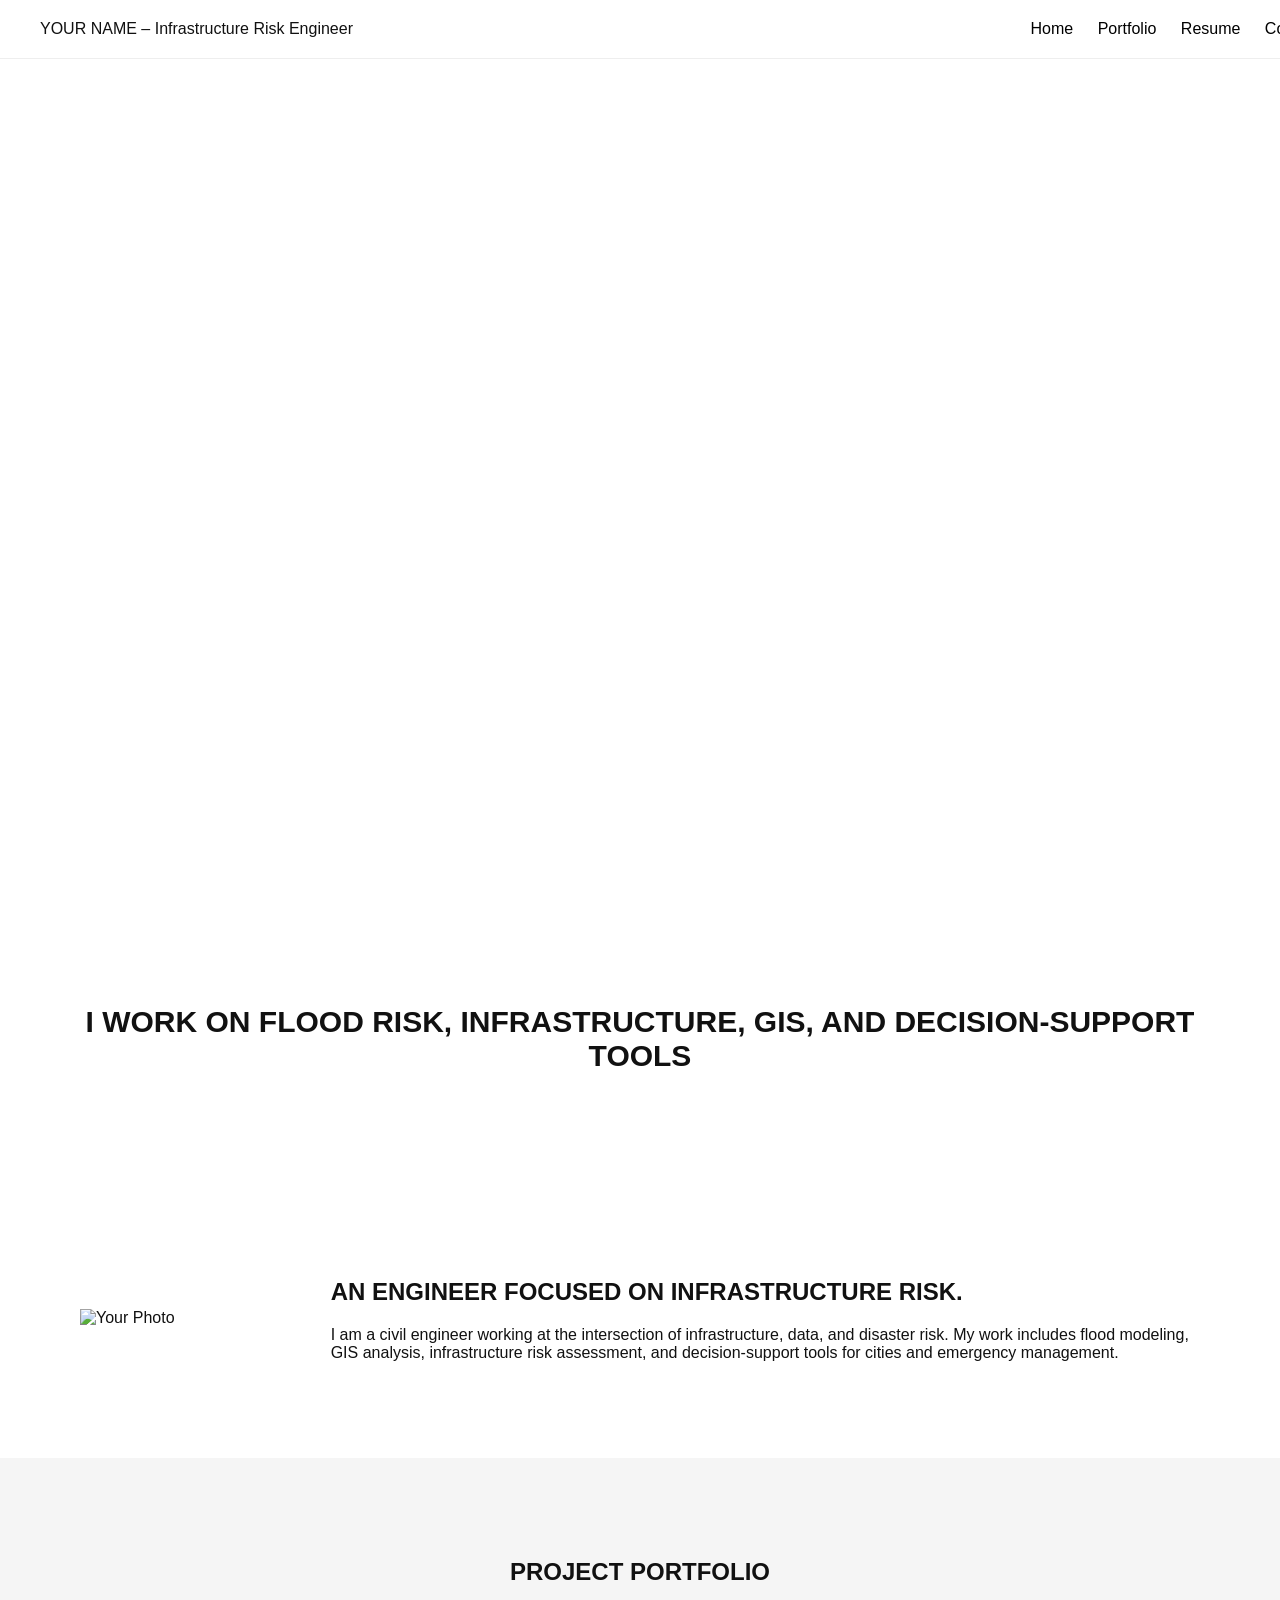
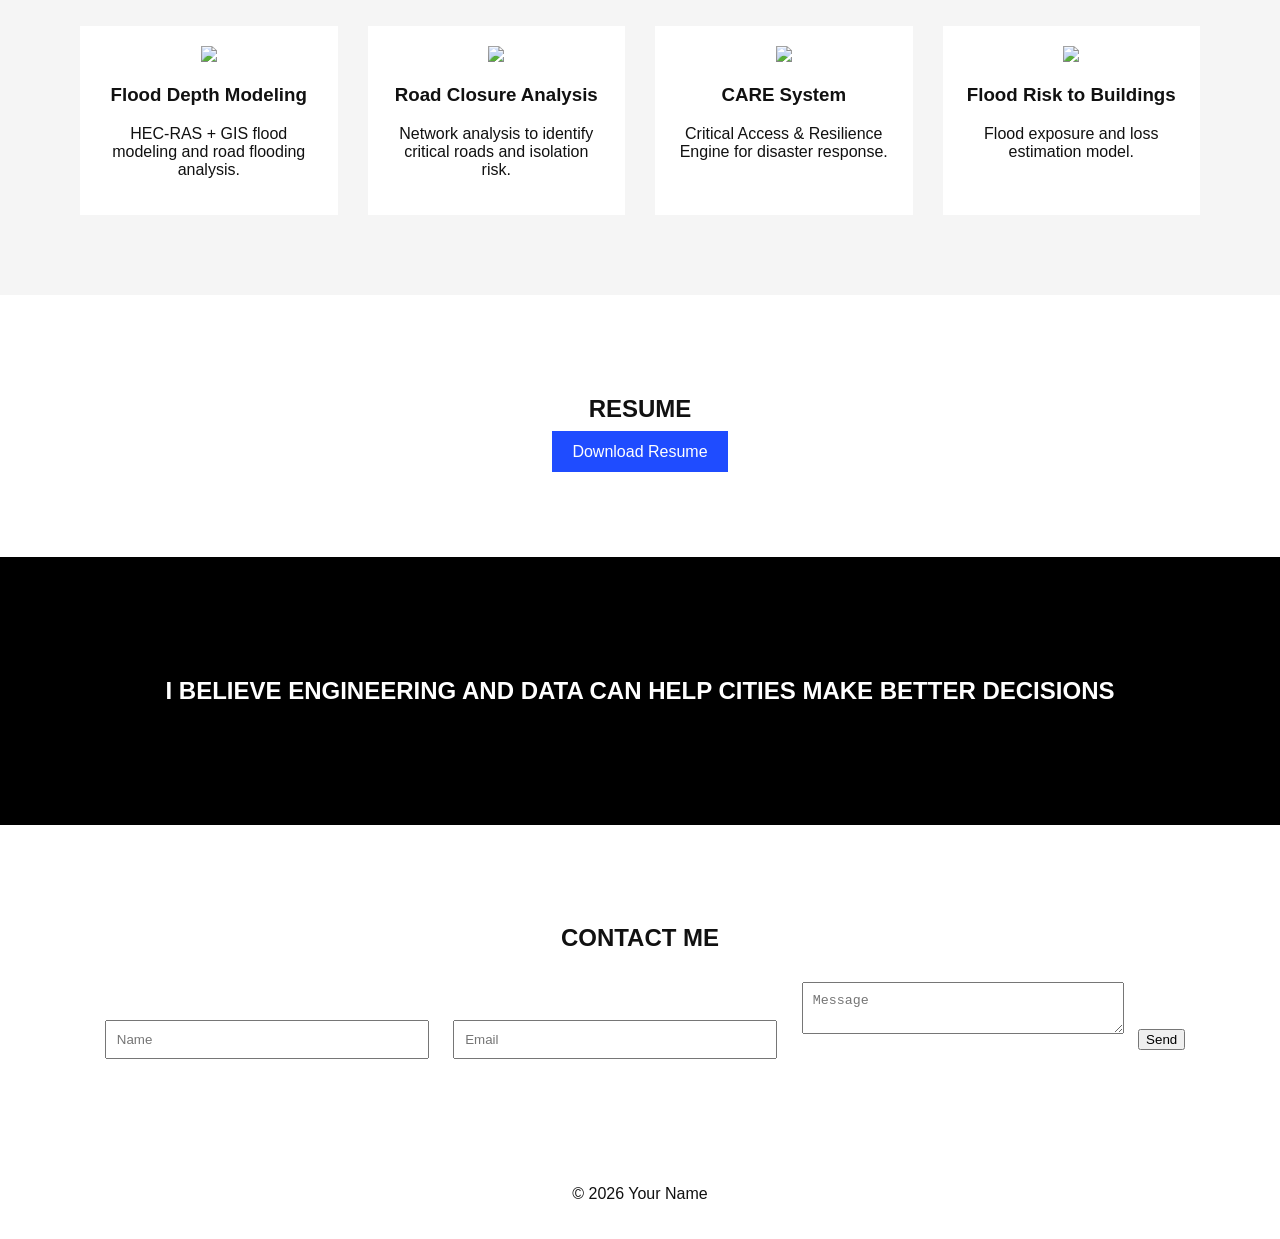
==== index.html @ f0c03325 "Add files via upload" ====
<!DOCTYPE html>
<html lang="en">
<head>
    <meta charset="UTF-8">
    <title>Your Name | Portfolio</title>
    <link rel="stylesheet" href="style.css">
</head>
<body>

<!-- NAVBAR -->
<header>
    <div class="logo">YOUR NAME – Infrastructure Risk Engineer</div>
    <nav>
        <a href="#home">Home</a>
        <a href="#portfolio">Portfolio</a>
        <a href="#resume">Resume</a>
        <a href="#contact">Contact</a>
    </nav>
</header>

<!-- HERO SECTION -->
<section id="home" class="hero">
    <div class="hero-text">
        <h1>HI, I'M YOUR NAME</h1>
        <p>
            I build models, maps, and decision tools that help cities and infrastructure
            systems understand flood risk, disaster impacts, and infrastructure vulnerability.
        </p>
    </div>
</section>

<!-- INTRO SECTION -->
<section class="intro">
    <h2>
        I WORK ON FLOOD RISK, INFRASTRUCTURE, GIS, AND DECISION-SUPPORT TOOLS
    </h2>
</section>

<!-- ABOUT SECTION -->
<section class="about">
    <div class="about-container">
        <img src="images/yourphoto.jpg" alt="Your Photo">
        <div class="about-text">
            <h2>AN ENGINEER FOCUSED ON INFRASTRUCTURE RISK.</h2>
            <p>
                I am a civil engineer working at the intersection of infrastructure,
                data, and disaster risk. My work includes flood modeling, GIS analysis,
                infrastructure risk assessment, and decision-support tools for cities
                and emergency management.
            </p>
        </div>
    </div>
</section>

<!-- PORTFOLIO -->
<section id="portfolio" class="portfolio">
    <h1>PROJECT PORTFOLIO</h1>

    <div class="grid">
        <div class="card">
            <img src="images/project1.jpg">
            <h3>Flood Depth Modeling</h3>
            <p>HEC-RAS + GIS flood modeling and road flooding analysis.</p>
        </div>

        <div class="card">
            <img src="images/project2.jpg">
            <h3>Road Closure Analysis</h3>
            <p>Network analysis to identify critical roads and isolation risk.</p>
        </div>

        <div class="card">
            <img src="images/project3.jpg">
            <h3>CARE System</h3>
            <p>Critical Access & Resilience Engine for disaster response.</p>
        </div>

        <div class="card">
            <img src="images/project4.jpg">
            <h3>Flood Risk to Buildings</h3>
            <p>Flood exposure and loss estimation model.</p>
        </div>
    </div>
</section>

<!-- RESUME -->
<section id="resume" class="resume">
    <h1>RESUME</h1>
    <p><a href="resume.pdf" class="button">Download Resume</a></p>
</section>

<!-- MISSION -->
<section class="mission">
    <h1>I BELIEVE ENGINEERING AND DATA CAN HELP CITIES MAKE BETTER DECISIONS</h1>
</section>

<!-- CONTACT -->
<section id="contact" class="contact">
    <h1>CONTACT ME</h1>
    <form>
        <input type="text" placeholder="Name">
        <input type="email" placeholder="Email">
        <textarea placeholder="Message"></textarea>
        <button type="submit">Send</button>
    </form>
</section>

<!-- FOOTER -->
<footer>
    <p>© 2026 Your Name</p>
</footer>

</body>
</html>
---- style.css ----
body {
    margin: 0;
    font-family: Arial, Helvetica, sans-serif;
    color: #111;
}

/* NAVBAR */
header {
    position: fixed;
    width: 100%;
    top: 0;
    background: white;
    display: flex;
    justify-content: space-between;
    padding: 20px 40px;
    border-bottom: 1px solid #eee;
    z-index: 1000;
}

nav a {
    margin-left: 20px;
    text-decoration: none;
    color: black;
}

/* HERO */
.hero {
    height: 100vh;
    background: url("images/hero.jpg") center/cover no-repeat;
    display: flex;
    justify-content: center;
    align-items: center;
    text-align: center;
    color: white;
}

.hero h1 {
    font-size: 48px;
    letter-spacing: 2px;
}

.hero p {
    max-width: 600px;
    margin: auto;
}

/* INTRO */
.intro {
    padding: 80px;
    text-align: center;
    font-size: 20px;
}

/* ABOUT */
.about {
    padding: 80px;
}

.about-container {
    display: flex;
    gap: 40px;
    align-items: center;
}

.about img {
    width: 400px;
}

/* PORTFOLIO */
.portfolio {
    padding: 80px;
    background: #f5f5f5;
    text-align: center;
}

.grid {
    display: grid;
    grid-template-columns: repeat(4, 1fr);
    gap: 30px;
    margin-top: 40px;
}

.card img {
    width: 100%;
}

.card {
    background: white;
    padding: 20px;
}

/* RESUME */
.resume {
    padding: 80px;
    text-align: center;
}

.button {
    background: #1f4cff;
    color: white;
    padding: 12px 20px;
    text-decoration: none;
}

/* MISSION */
.mission {
    background: black;
    color: white;
    padding: 100px;
    text-align: center;
}

/* CONTACT */
.contact {
    padding: 80px;
    text-align: center;
}

.contact input, .contact textarea {
    width: 300px;
    padding: 10px;
    margin: 10px;
}

footer {
    text-align: center;
    padding: 20px;
}
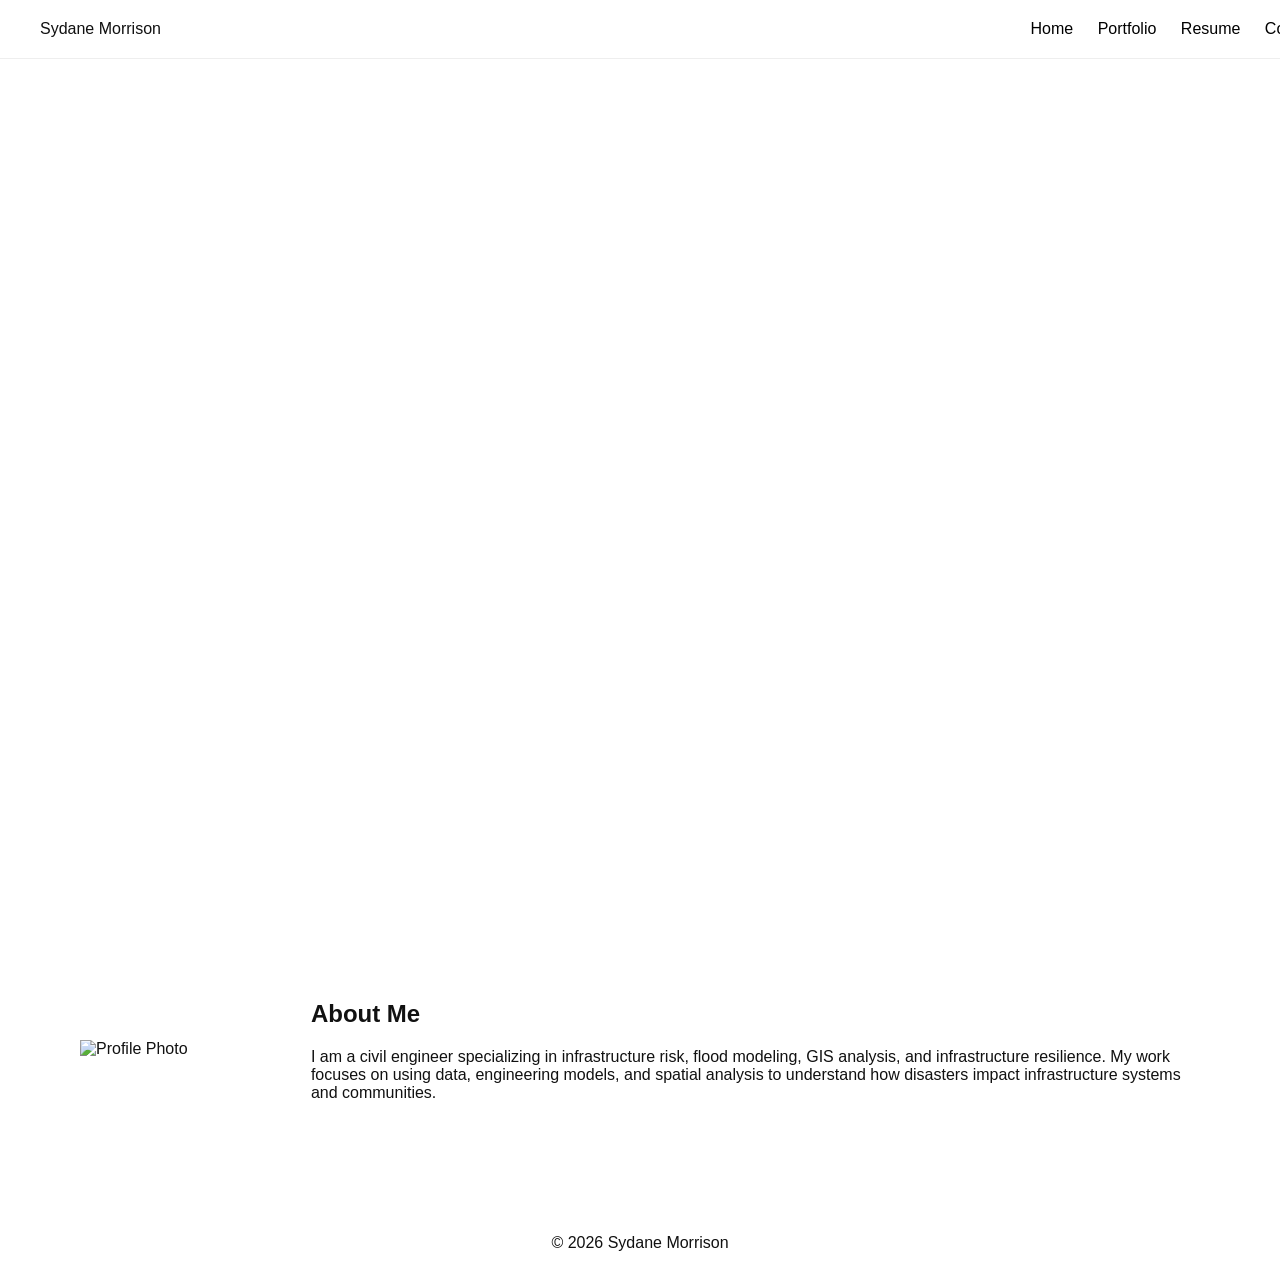
==== commit 712c77f1: "Revise index.html for personal branding update Updated the portfolio website to reflect new informat" ====
--- a/index.html
+++ b/index.html
@@ -2,113 +2,51 @@
 <html lang="en">
 <head>
     <meta charset="UTF-8">
-    <title>Your Name | Portfolio</title>
+    <meta name="viewport" content="width=device-width, initial-scale=1.0">
+    <title>Sydane Morrison | Infrastructure Risk & Resilience Engineer</title>
     <link rel="stylesheet" href="style.css">
 </head>
 <body>
 
-<!-- NAVBAR -->
 <header>
-    <div class="logo">YOUR NAME – Infrastructure Risk Engineer</div>
+    <div class="logo">Sydane Morrison</div>
     <nav>
-        <a href="#home">Home</a>
-        <a href="#portfolio">Portfolio</a>
-        <a href="#resume">Resume</a>
-        <a href="#contact">Contact</a>
+        <a href="index.html">Home</a>
+        <a href="portfolio.html">Portfolio</a>
+        <a href="resume.html">Resume</a>
+        <a href="contact.html">Contact</a>
     </nav>
 </header>
 
-<!-- HERO SECTION -->
-<section id="home" class="hero">
+<section class="hero">
     <div class="hero-text">
-        <h1>HI, I'M YOUR NAME</h1>
+        <h1>Infrastructure Risk & Resilience Engineer</h1>
         <p>
-            I build models, maps, and decision tools that help cities and infrastructure
-            systems understand flood risk, disaster impacts, and infrastructure vulnerability.
+            I build data-driven models, maps, and decision-support tools that help cities,
+            infrastructure owners, and emergency managers understand flood risk,
+            infrastructure vulnerability, and disaster impacts.
         </p>
     </div>
 </section>
 
-<!-- INTRO SECTION -->
-<section class="intro">
-    <h2>
-        I WORK ON FLOOD RISK, INFRASTRUCTURE, GIS, AND DECISION-SUPPORT TOOLS
-    </h2>
-</section>
-
-<!-- ABOUT SECTION -->
 <section class="about">
     <div class="about-container">
-        <img src="images/yourphoto.jpg" alt="Your Photo">
+        <img src="images/yourphoto.jpg" alt="Profile Photo">
         <div class="about-text">
-            <h2>AN ENGINEER FOCUSED ON INFRASTRUCTURE RISK.</h2>
+            <h2>About Me</h2>
             <p>
-                I am a civil engineer working at the intersection of infrastructure,
-                data, and disaster risk. My work includes flood modeling, GIS analysis,
-                infrastructure risk assessment, and decision-support tools for cities
-                and emergency management.
+                I am a civil engineer specializing in infrastructure risk, flood modeling,
+                GIS analysis, and infrastructure resilience. My work focuses on using data,
+                engineering models, and spatial analysis to understand how disasters impact
+                infrastructure systems and communities.
             </p>
         </div>
     </div>
 </section>
 
-<!-- PORTFOLIO -->
-<section id="portfolio" class="portfolio">
-    <h1>PROJECT PORTFOLIO</h1>
-
-    <div class="grid">
-        <div class="card">
-            <img src="images/project1.jpg">
-            <h3>Flood Depth Modeling</h3>
-            <p>HEC-RAS + GIS flood modeling and road flooding analysis.</p>
-        </div>
-
-        <div class="card">
-            <img src="images/project2.jpg">
-            <h3>Road Closure Analysis</h3>
-            <p>Network analysis to identify critical roads and isolation risk.</p>
-        </div>
-
-        <div class="card">
-            <img src="images/project3.jpg">
-            <h3>CARE System</h3>
-            <p>Critical Access & Resilience Engine for disaster response.</p>
-        </div>
-
-        <div class="card">
-            <img src="images/project4.jpg">
-            <h3>Flood Risk to Buildings</h3>
-            <p>Flood exposure and loss estimation model.</p>
-        </div>
-    </div>
-</section>
-
-<!-- RESUME -->
-<section id="resume" class="resume">
-    <h1>RESUME</h1>
-    <p><a href="resume.pdf" class="button">Download Resume</a></p>
-</section>
-
-<!-- MISSION -->
-<section class="mission">
-    <h1>I BELIEVE ENGINEERING AND DATA CAN HELP CITIES MAKE BETTER DECISIONS</h1>
-</section>
-
-<!-- CONTACT -->
-<section id="contact" class="contact">
-    <h1>CONTACT ME</h1>
-    <form>
-        <input type="text" placeholder="Name">
-        <input type="email" placeholder="Email">
-        <textarea placeholder="Message"></textarea>
-        <button type="submit">Send</button>
-    </form>
-</section>
-
-<!-- FOOTER -->
 <footer>
-    <p>© 2026 Your Name</p>
+    <p>© 2026 Sydane Morrison</p>
 </footer>
 
 </body>
-</html>+</html>
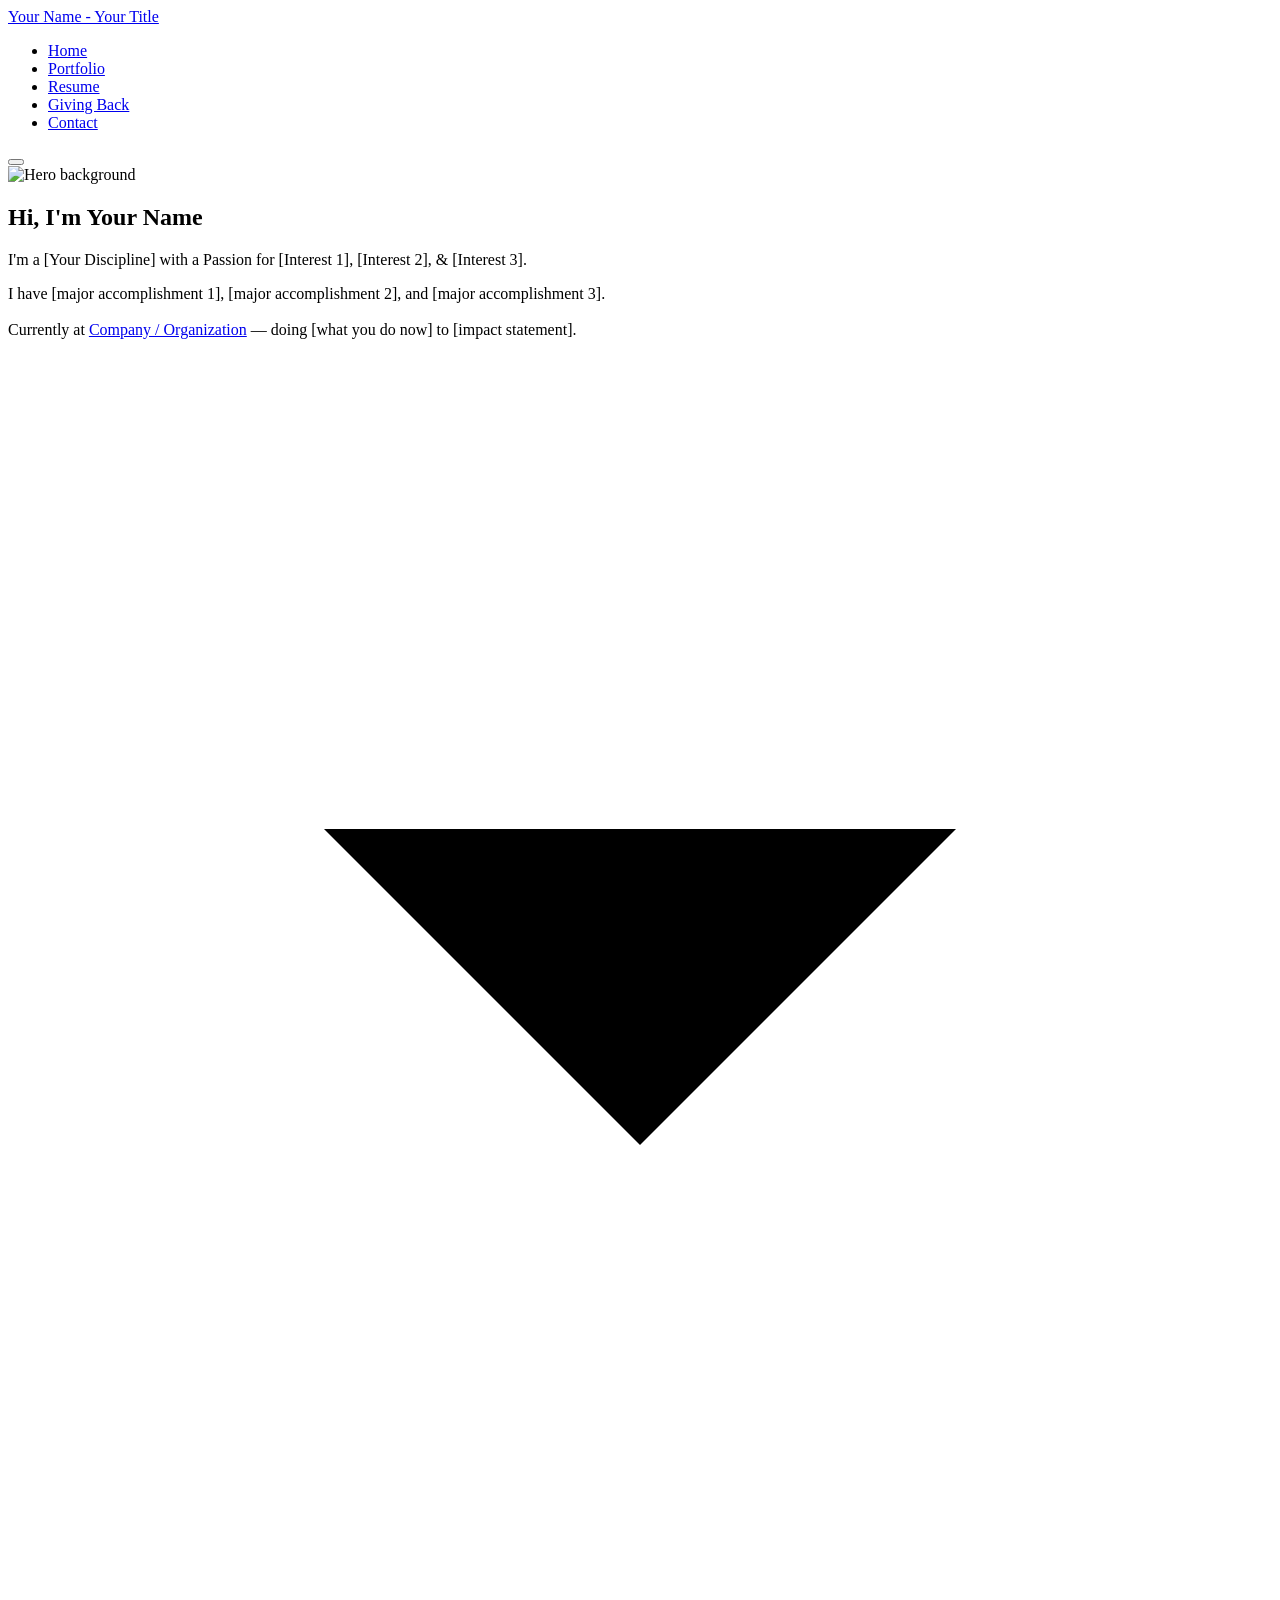
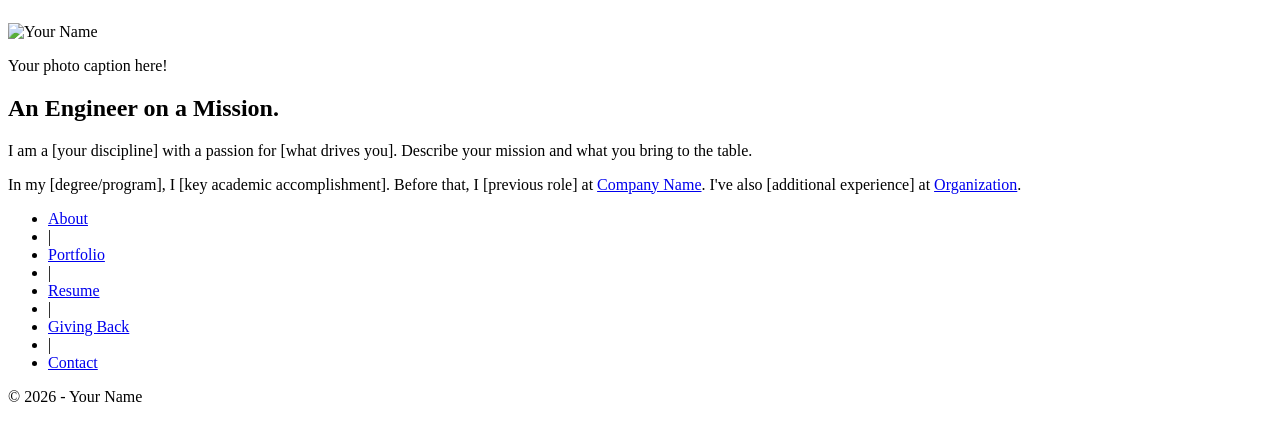
==== commit 4e9180b8: "Refactor index.html with placeholders and navigation Updated index.html to include placeholders for " ====
--- a/index.html
+++ b/index.html
@@ -1,52 +1,106 @@
 <!DOCTYPE html>
 <html lang="en">
 <head>
-    <meta charset="UTF-8">
-    <meta name="viewport" content="width=device-width, initial-scale=1.0">
-    <title>Sydane Morrison | Infrastructure Risk & Resilience Engineer</title>
-    <link rel="stylesheet" href="style.css">
+  <meta charset="UTF-8">
+  <meta name="viewport" content="width=device-width, initial-scale=1.0">
+  <!-- EDIT: Replace with your name / title -->
+  <title>Your Name - Your Title</title>
+  <link rel="preconnect" href="https://fonts.googleapis.com">
+  <link rel="preconnect" href="https://fonts.gstatic.com" crossorigin>
+  <link href="https://fonts.googleapis.com/css2?family=Cormorant+Garamond:ital,wght@0,400;0,600;0,700;1,400&family=Outfit:wght@300;400;500;600&display=swap" rel="stylesheet">
+  <link rel="stylesheet" href="styles.css">
 </head>
 <body>
 
-<header>
-    <div class="logo">Sydane Morrison</div>
-    <nav>
-        <a href="index.html">Home</a>
-        <a href="portfolio.html">Portfolio</a>
-        <a href="resume.html">Resume</a>
-        <a href="contact.html">Contact</a>
-    </nav>
-</header>
+  <!-- ===== NAVIGATION ===== -->
+  <nav class="nav">
+    <!-- EDIT: Your name / title -->
+    <a href="index.html" class="nav-logo">Your Name - Your Title</a>
+    <ul class="nav-links" id="navLinks">
+      <li><a href="index.html" class="active">Home</a></li>
+      <li><a href="portfolio.html">Portfolio</a></li>
+      <li><a href="resume.html">Resume</a></li>
+      <li><a href="givingback.html">Giving Back</a></li>
+      <li><a href="contact.html">Contact</a></li>
+    </ul>
+    <button class="nav-toggle" id="navToggle" aria-label="Toggle menu">
+      <span></span><span></span><span></span>
+    </button>
+  </nav>
 
-<section class="hero">
-    <div class="hero-text">
-        <h1>Infrastructure Risk & Resilience Engineer</h1>
+  <!-- ===== HERO SECTION ===== -->
+  <section class="hero">
+    <div class="hero-bg">
+      <!-- EDIT: Replace with your hero background image -->
+      <img src="YOUR_HERO_IMAGE.jpg" alt="Hero background">
+    </div>
+    <div class="hero-overlay"></div>
+    <div class="hero-content">
+      <!-- EDIT: Your name -->
+      <h1>Hi, I'm Your Name</h1>
+      <!-- EDIT: One-line identity -->
+      <p class="tagline">
+        I'm a [Your Discipline] with a Passion for [Interest 1], [Interest 2], &amp; [Interest 3].
+      </p>
+      <!-- EDIT: Expanded intro -->
+      <p class="sub-tagline">
+        I have [major accomplishment 1], [major accomplishment 2], and [major accomplishment 3].
+        <br><br>
+        Currently at <a href="#">Company / Organization</a> — doing [what you do now] to [impact statement].
+      </p>
+    </div>
+    <div class="scroll-indicator">
+      <svg viewBox="0 0 24 24"><polyline points="6 9 12 15 18 9"></polyline></svg>
+    </div>
+  </section>
+
+  <!-- ===== ABOUT / BIO SECTION ===== -->
+  <section class="about" id="about">
+    <div class="about-grid">
+      <div class="about-image-wrap">
+        <!-- EDIT: Your photo -->
+        <img src="YOUR_PHOTO.jpg" alt="Your Name">
+        <!-- EDIT: Caption -->
+        <p class="about-image-caption">Your photo caption here!</p>
+      </div>
+      <div class="about-text">
+        <!-- EDIT: Mission headline -->
+        <h2>An Engineer on a Mission.</h2>
+        <!-- EDIT: Bio paragraphs -->
         <p>
-            I build data-driven models, maps, and decision-support tools that help cities,
-            infrastructure owners, and emergency managers understand flood risk,
-            infrastructure vulnerability, and disaster impacts.
+          I am a [your discipline] with a passion for [what drives you].
+          Describe your mission and what you bring to the table.
         </p>
+        <p>
+          In my [degree/program], I [key academic accomplishment]. Before that, I [previous role]
+          at <a href="#">Company Name</a>. I've also [additional experience]
+          at <a href="#">Organization</a>.
+        </p>
+      </div>
     </div>
-</section>
+  </section>
 
-<section class="about">
-    <div class="about-container">
-        <img src="images/yourphoto.jpg" alt="Profile Photo">
-        <div class="about-text">
-            <h2>About Me</h2>
-            <p>
-                I am a civil engineer specializing in infrastructure risk, flood modeling,
-                GIS analysis, and infrastructure resilience. My work focuses on using data,
-                engineering models, and spatial analysis to understand how disasters impact
-                infrastructure systems and communities.
-            </p>
-        </div>
-    </div>
-</section>
+  <!-- ===== FOOTER ===== -->
+  <footer class="footer">
+    <ul class="footer-links">
+      <li><a href="index.html">About</a></li>
+      <li><span>|</span></li>
+      <li><a href="portfolio.html">Portfolio</a></li>
+      <li><span>|</span></li>
+      <li><a href="resume.html">Resume</a></li>
+      <li><span>|</span></li>
+      <li><a href="givingback.html">Giving Back</a></li>
+      <li><span>|</span></li>
+      <li><a href="contact.html">Contact</a></li>
+    </ul>
+    <!-- EDIT: Your copyright -->
+    <p class="footer-copy">&copy; 2026 - Your Name</p>
+  </footer>
 
-<footer>
-    <p>© 2026 Sydane Morrison</p>
-</footer>
-
+  <script>
+    document.getElementById('navToggle').addEventListener('click', () =>
+      document.getElementById('navLinks').classList.toggle('open')
+    );
+  </script>
 </body>
 </html>
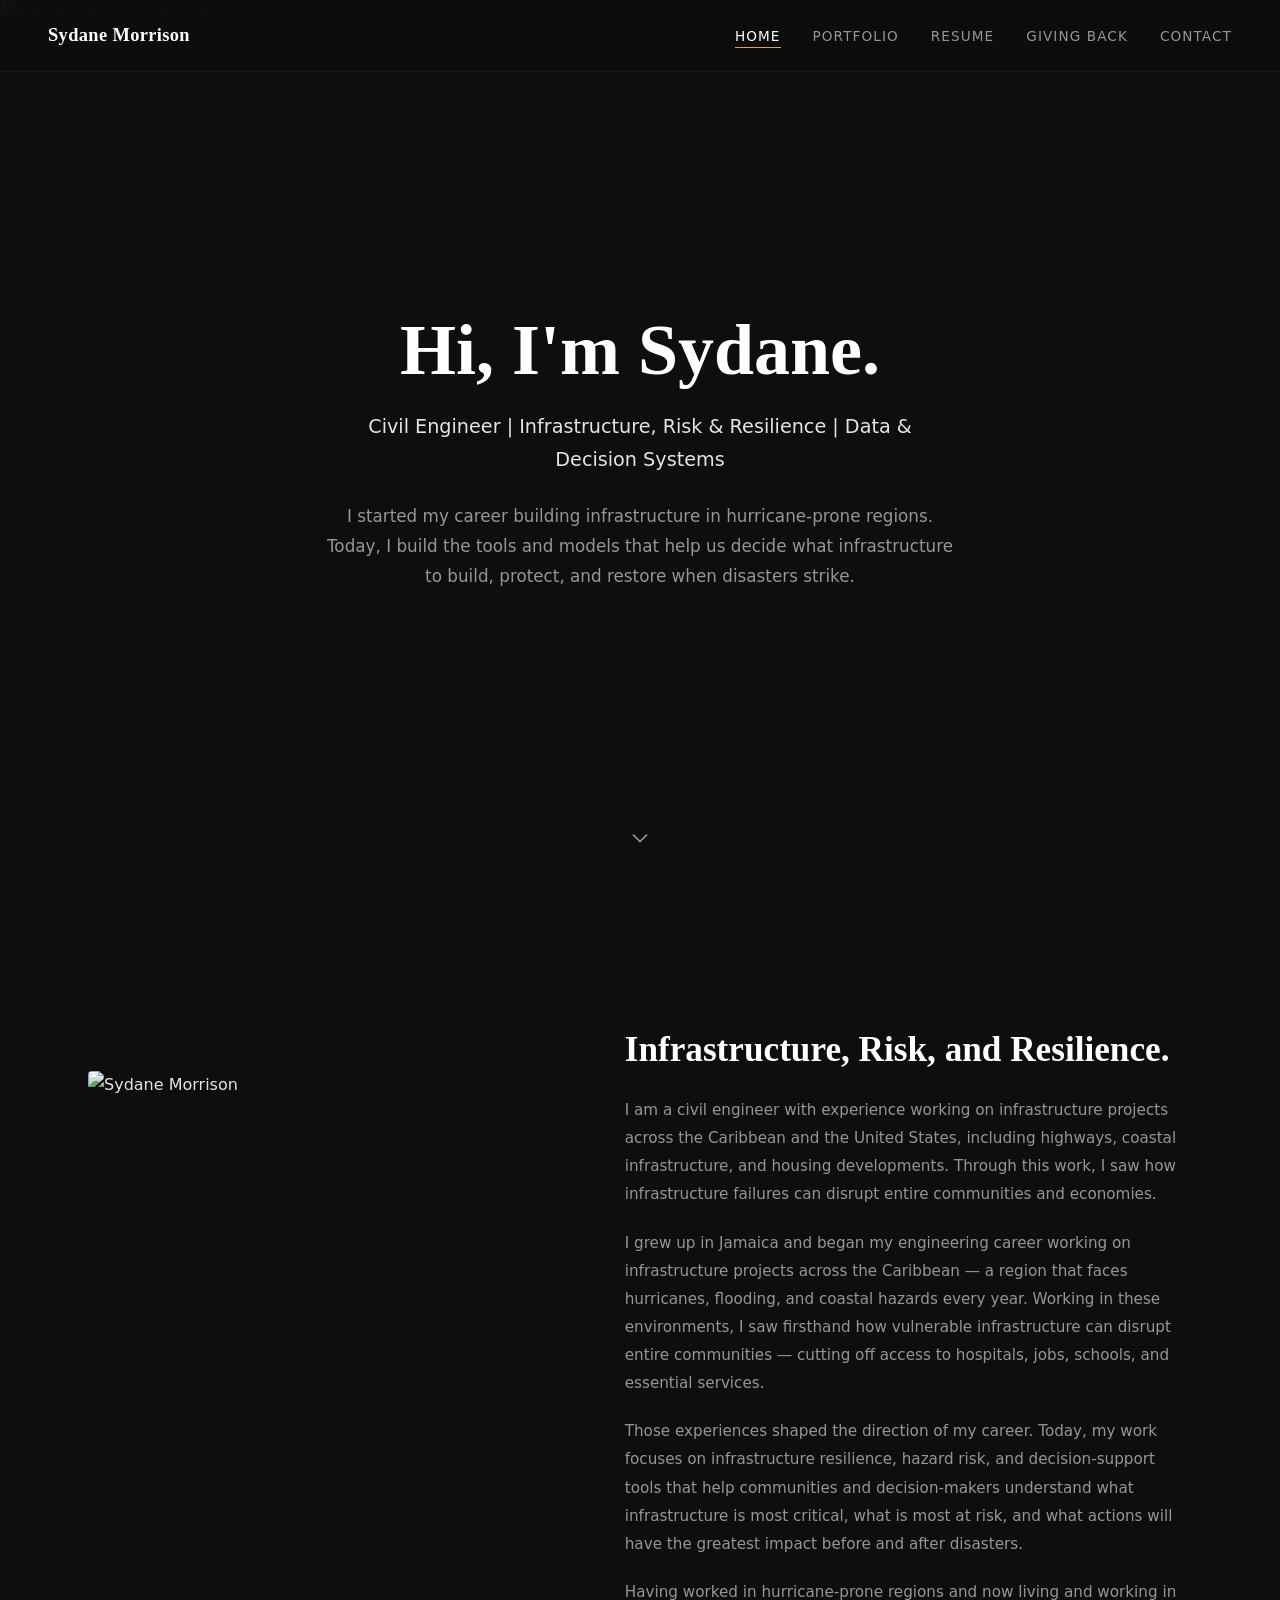
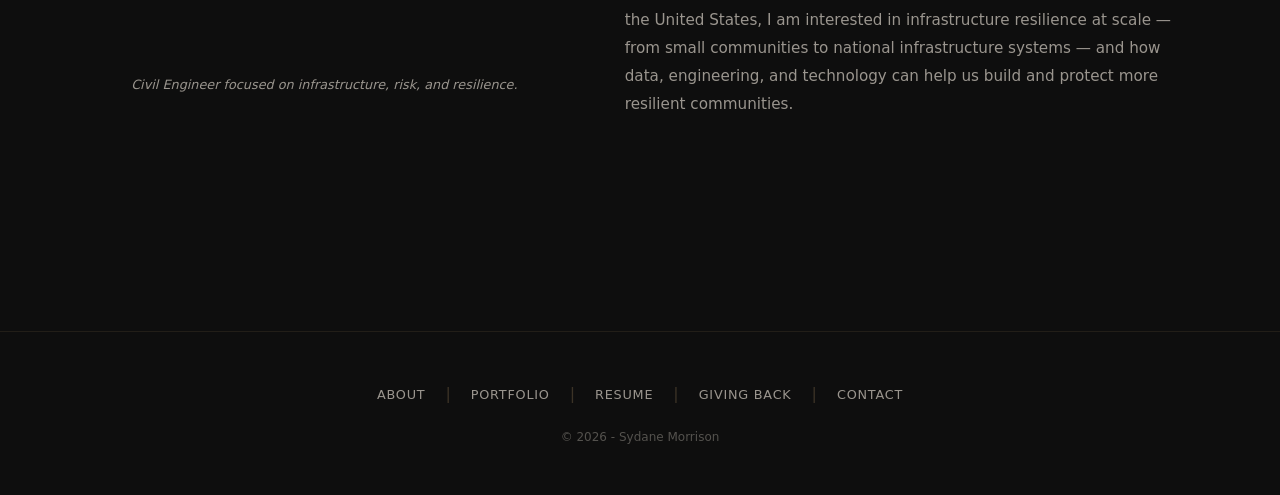
==== commit 5ef2ee2a: "Update index.html with personal details and content Updated personal information and content in inde" ====
--- a/index.html
+++ b/index.html
@@ -3,8 +3,7 @@
 <head>
   <meta charset="UTF-8">
   <meta name="viewport" content="width=device-width, initial-scale=1.0">
-  <!-- EDIT: Replace with your name / title -->
-  <title>Your Name - Your Title</title>
+  <title>Sydane Morrison - Civil Engineer | Infrastructure & Resilience</title>
   <link rel="preconnect" href="https://fonts.googleapis.com">
   <link rel="preconnect" href="https://fonts.gstatic.com" crossorigin>
   <link href="https://fonts.googleapis.com/css2?family=Cormorant+Garamond:ital,wght@0,400;0,600;0,700;1,400&family=Outfit:wght@300;400;500;600&display=swap" rel="stylesheet">
@@ -14,8 +13,7 @@
 
   <!-- ===== NAVIGATION ===== -->
   <nav class="nav">
-    <!-- EDIT: Your name / title -->
-    <a href="index.html" class="nav-logo">Your Name - Your Title</a>
+    <a href="index.html" class="nav-logo">Sydane Morrison</a>
     <ul class="nav-links" id="navLinks">
       <li><a href="index.html" class="active">Home</a></li>
       <li><a href="portfolio.html">Portfolio</a></li>
@@ -31,22 +29,16 @@
   <!-- ===== HERO SECTION ===== -->
   <section class="hero">
     <div class="hero-bg">
-      <!-- EDIT: Replace with your hero background image -->
-      <img src="YOUR_HERO_IMAGE.jpg" alt="Hero background">
+      <img src="YOUR_HERO_IMAGE.jpg" alt="Infrastructure background">
     </div>
     <div class="hero-overlay"></div>
     <div class="hero-content">
-      <!-- EDIT: Your name -->
-      <h1>Hi, I'm Your Name</h1>
-      <!-- EDIT: One-line identity -->
+      <h1>Hi, I'm Sydane.</h1>
       <p class="tagline">
-        I'm a [Your Discipline] with a Passion for [Interest 1], [Interest 2], &amp; [Interest 3].
+        Civil Engineer | Infrastructure, Risk & Resilience | Data & Decision Systems
       </p>
-      <!-- EDIT: Expanded intro -->
       <p class="sub-tagline">
-        I have [major accomplishment 1], [major accomplishment 2], and [major accomplishment 3].
-        <br><br>
-        Currently at <a href="#">Company / Organization</a> — doing [what you do now] to [impact statement].
+        I started my career building infrastructure in hurricane-prone regions. Today, I build the tools and models that help us decide what infrastructure to build, protect, and restore when disasters strike.
       </p>
     </div>
     <div class="scroll-indicator">
@@ -58,23 +50,22 @@
   <section class="about" id="about">
     <div class="about-grid">
       <div class="about-image-wrap">
-        <!-- EDIT: Your photo -->
-        <img src="YOUR_PHOTO.jpg" alt="Your Name">
-        <!-- EDIT: Caption -->
-        <p class="about-image-caption">Your photo caption here!</p>
+        <img src="YOUR_PHOTO.jpg" alt="Sydane Morrison">
+        <p class="about-image-caption">Civil Engineer focused on infrastructure, risk, and resilience.</p>
       </div>
       <div class="about-text">
-        <!-- EDIT: Mission headline -->
-        <h2>An Engineer on a Mission.</h2>
-        <!-- EDIT: Bio paragraphs -->
+        <h2>Infrastructure, Risk, and Resilience.</h2>
         <p>
-          I am a [your discipline] with a passion for [what drives you].
-          Describe your mission and what you bring to the table.
+          I am a civil engineer with experience working on infrastructure projects across the Caribbean and the United States, including highways, coastal infrastructure, and housing developments. Through this work, I saw how infrastructure failures can disrupt entire communities and economies.
         </p>
         <p>
-          In my [degree/program], I [key academic accomplishment]. Before that, I [previous role]
-          at <a href="#">Company Name</a>. I've also [additional experience]
-          at <a href="#">Organization</a>.
+          I grew up in Jamaica and began my engineering career working on infrastructure projects across the Caribbean — a region that faces hurricanes, flooding, and coastal hazards every year. Working in these environments, I saw firsthand how vulnerable infrastructure can disrupt entire communities — cutting off access to hospitals, jobs, schools, and essential services.
+        </p>
+        <p>
+          Those experiences shaped the direction of my career. Today, my work focuses on infrastructure resilience, hazard risk, and decision-support tools that help communities and decision-makers understand what infrastructure is most critical, what is most at risk, and what actions will have the greatest impact before and after disasters.
+        </p>
+        <p>
+          Having worked in hurricane-prone regions and now living and working in the United States, I am interested in infrastructure resilience at scale — from small communities to national infrastructure systems — and how data, engineering, and technology can help us build and protect more resilient communities.
         </p>
       </div>
     </div>
@@ -93,8 +84,7 @@
       <li><span>|</span></li>
       <li><a href="contact.html">Contact</a></li>
     </ul>
-    <!-- EDIT: Your copyright -->
-    <p class="footer-copy">&copy; 2026 - Your Name</p>
+    <p class="footer-copy">&copy; 2026 - Sydane Morrison</p>
   </footer>
 
   <script>
--- a/styles.css
+++ b/styles.css
@@ -0,0 +1,605 @@
+/* ============================================
+   CSS VARIABLES — edit these to theme the site
+   ============================================ */
+:root {
+  --color-bg: #0e0e0e;
+  --color-surface: #161616;
+  --color-text: #e8e4df;
+  --color-text-muted: #9a958e;
+  --color-accent: #c8a46e;
+  --color-accent-hover: #ddb87a;
+  --color-white: #ffffff;
+  --font-display: 'Cormorant Garamond', Georgia, serif;
+  --font-body: 'Outfit', system-ui, sans-serif;
+  --max-width: 1200px;
+  --nav-height: 72px;
+}
+
+/* ============================================
+   RESET & BASE
+   ============================================ */
+*, *::before, *::after { margin: 0; padding: 0; box-sizing: border-box; }
+html { scroll-behavior: smooth; }
+
+body {
+  font-family: var(--font-body);
+  font-weight: 300;
+  background: var(--color-bg);
+  color: var(--color-text);
+  line-height: 1.7;
+  -webkit-font-smoothing: antialiased;
+}
+
+a { color: var(--color-accent); text-decoration: none; transition: color 0.25s; }
+a:hover { color: var(--color-accent-hover); }
+img { max-width: 100%; display: block; }
+
+/* ============================================
+   NAVIGATION
+   ============================================ */
+.nav {
+  position: fixed;
+  top: 0; left: 0; right: 0;
+  height: var(--nav-height);
+  z-index: 100;
+  display: flex;
+  align-items: center;
+  justify-content: space-between;
+  padding: 0 clamp(1.5rem, 4vw, 3rem);
+  background: rgba(14, 14, 14, 0.85);
+  backdrop-filter: blur(16px);
+  -webkit-backdrop-filter: blur(16px);
+  border-bottom: 1px solid rgba(200, 164, 110, 0.08);
+}
+
+.nav-logo {
+  font-family: var(--font-display);
+  font-size: 1.15rem;
+  font-weight: 600;
+  color: var(--color-white);
+  letter-spacing: 0.02em;
+  white-space: nowrap;
+}
+
+.nav-links { display: flex; gap: 2rem; list-style: none; }
+
+.nav-links a {
+  font-size: 0.85rem;
+  font-weight: 400;
+  color: var(--color-text-muted);
+  letter-spacing: 0.08em;
+  text-transform: uppercase;
+  position: relative;
+  padding-bottom: 2px;
+}
+
+.nav-links a::after {
+  content: '';
+  position: absolute;
+  bottom: -2px; left: 0;
+  width: 0; height: 1px;
+  background: var(--color-accent);
+  transition: width 0.3s ease;
+}
+
+.nav-links a:hover { color: var(--color-white); }
+.nav-links a:hover::after { width: 100%; }
+.nav-links a.active { color: var(--color-white); }
+.nav-links a.active::after { width: 100%; }
+
+.nav-toggle { display: none; background: none; border: none; cursor: pointer; padding: 8px; }
+.nav-toggle span { display: block; width: 22px; height: 2px; background: var(--color-text); margin: 5px 0; transition: 0.3s; }
+
+/* ============================================
+   PAGE HERO (shorter, for inner pages)
+   ============================================ */
+.page-hero {
+  position: relative;
+  height: 45vh;
+  min-height: 320px;
+  display: flex;
+  align-items: center;
+  justify-content: center;
+  overflow: hidden;
+  margin-top: 0;
+}
+
+.page-hero .hero-bg {
+  position: absolute;
+  inset: 0;
+  z-index: 0;
+}
+
+.page-hero .hero-bg img {
+  width: 100%; height: 100%;
+  object-fit: cover;
+  filter: brightness(0.3) saturate(0.7);
+}
+
+.page-hero .hero-overlay {
+  position: absolute;
+  inset: 0;
+  background: linear-gradient(
+    180deg,
+    rgba(14,14,14,0.4) 0%,
+    rgba(14,14,14,0.2) 40%,
+    rgba(14,14,14,0.85) 90%,
+    rgba(14,14,14,1) 100%
+  );
+  z-index: 1;
+}
+
+.page-hero-content {
+  position: relative;
+  z-index: 2;
+  text-align: center;
+  padding: 0 2rem;
+  padding-top: var(--nav-height);
+  animation: fadeUp 0.9s ease-out both;
+}
+
+.page-hero-content h1 {
+  font-family: var(--font-display);
+  font-size: clamp(2.2rem, 5vw, 3.5rem);
+  font-weight: 700;
+  color: var(--color-white);
+  letter-spacing: -0.01em;
+}
+
+/* ============================================
+   FULL HERO (home page)
+   ============================================ */
+.hero {
+  position: relative;
+  min-height: 100vh;
+  display: flex;
+  align-items: center;
+  justify-content: center;
+  overflow: hidden;
+}
+
+.hero-bg {
+  position: absolute;
+  inset: 0;
+  z-index: 0;
+}
+
+.hero-bg img {
+  width: 100%; height: 100%;
+  object-fit: cover;
+  filter: brightness(0.35) saturate(0.8);
+}
+
+.hero-overlay {
+  position: absolute;
+  inset: 0;
+  background: linear-gradient(
+    180deg,
+    rgba(14,14,14,0.3) 0%,
+    rgba(14,14,14,0.15) 40%,
+    rgba(14,14,14,0.7) 85%,
+    rgba(14,14,14,1) 100%
+  );
+  z-index: 1;
+}
+
+.hero-content {
+  position: relative;
+  z-index: 2;
+  max-width: 800px;
+  padding: 0 2rem;
+  text-align: center;
+  animation: fadeUp 1.2s ease-out both;
+}
+
+@keyframes fadeUp {
+  from { opacity: 0; transform: translateY(30px); }
+  to { opacity: 1; transform: translateY(0); }
+}
+
+.hero-content h1 {
+  font-family: var(--font-display);
+  font-size: clamp(2.8rem, 6vw, 4.5rem);
+  font-weight: 700;
+  color: var(--color-white);
+  line-height: 1.15;
+  margin-bottom: 1.25rem;
+}
+
+.hero-content .tagline {
+  font-size: clamp(1rem, 2vw, 1.2rem);
+  font-weight: 300;
+  color: var(--color-text);
+  margin-bottom: 1.5rem;
+  max-width: 600px;
+  margin-inline: auto;
+}
+
+.hero-content .sub-tagline {
+  font-size: clamp(0.9rem, 1.5vw, 1.05rem);
+  color: var(--color-text-muted);
+  max-width: 640px;
+  margin-inline: auto;
+  line-height: 1.8;
+}
+
+.hero-content .sub-tagline a {
+  text-decoration: underline;
+  text-underline-offset: 3px;
+}
+
+.scroll-indicator {
+  position: absolute;
+  bottom: 2.5rem;
+  left: 50%;
+  transform: translateX(-50%);
+  z-index: 2;
+  animation: bobble 2.5s ease-in-out infinite;
+}
+
+.scroll-indicator svg {
+  width: 28px; height: 28px;
+  stroke: var(--color-text-muted);
+  stroke-width: 1.5;
+  fill: none;
+}
+
+@keyframes bobble {
+  0%, 100% { transform: translateX(-50%) translateY(0); }
+  50% { transform: translateX(-50%) translateY(8px); }
+}
+
+/* ============================================
+   ABOUT / BIO SECTION
+   ============================================ */
+.about {
+  padding: clamp(5rem, 10vw, 8rem) clamp(1.5rem, 4vw, 3rem);
+  max-width: var(--max-width);
+  margin: 0 auto;
+}
+
+.about-grid {
+  display: grid;
+  grid-template-columns: 1fr 1.2fr;
+  gap: clamp(2.5rem, 5vw, 5rem);
+  align-items: center;
+}
+
+.about-image-wrap img {
+  width: 100%;
+  aspect-ratio: 4 / 5;
+  object-fit: cover;
+  border-radius: 4px;
+  filter: saturate(0.85);
+}
+
+.about-image-caption {
+  margin-top: 0.75rem;
+  font-size: 0.8rem;
+  color: var(--color-text-muted);
+  font-style: italic;
+  text-align: center;
+}
+
+.about-text h2 {
+  font-family: var(--font-display);
+  font-size: clamp(1.6rem, 3vw, 2.2rem);
+  font-weight: 600;
+  color: var(--color-white);
+  margin-bottom: 1.5rem;
+  line-height: 1.25;
+}
+
+.about-text p {
+  font-size: 0.95rem;
+  color: var(--color-text-muted);
+  margin-bottom: 1.25rem;
+  line-height: 1.85;
+}
+
+/* ============================================
+   PORTFOLIO GRID
+   ============================================ */
+.portfolio-section {
+  padding: clamp(3rem, 8vw, 6rem) clamp(1.5rem, 4vw, 3rem);
+  max-width: var(--max-width);
+  margin: 0 auto;
+}
+
+.portfolio-grid {
+  display: grid;
+  grid-template-columns: repeat(auto-fill, minmax(340px, 1fr));
+  gap: 2rem;
+}
+
+.portfolio-card {
+  position: relative;
+  border-radius: 6px;
+  overflow: hidden;
+  background: var(--color-surface);
+  transition: transform 0.35s ease, box-shadow 0.35s ease;
+}
+
+.portfolio-card:hover {
+  transform: translateY(-4px);
+  box-shadow: 0 20px 50px rgba(0,0,0,0.4);
+}
+
+.portfolio-card img {
+  width: 100%;
+  aspect-ratio: 16 / 10;
+  object-fit: cover;
+  transition: filter 0.4s;
+  filter: saturate(0.85) brightness(0.9);
+}
+
+.portfolio-card:hover img {
+  filter: saturate(1) brightness(1);
+}
+
+.portfolio-card-body {
+  padding: 1.25rem 1.5rem 1.5rem;
+}
+
+.portfolio-card-body h3 {
+  font-family: var(--font-display);
+  font-size: 1.15rem;
+  font-weight: 600;
+  color: var(--color-white);
+  margin-bottom: 0.5rem;
+  line-height: 1.35;
+}
+
+.portfolio-card-body p {
+  font-size: 0.85rem;
+  color: var(--color-text-muted);
+  line-height: 1.65;
+}
+
+.portfolio-card-link {
+  position: absolute;
+  inset: 0;
+  z-index: 1;
+}
+
+/* ============================================
+   RESUME SECTION
+   ============================================ */
+.resume-section {
+  padding: clamp(3rem, 8vw, 6rem) clamp(1.5rem, 4vw, 3rem);
+  max-width: 860px;
+  margin: 0 auto;
+}
+
+.resume-block {
+  margin-bottom: 3rem;
+}
+
+.resume-block-title {
+  font-family: var(--font-display);
+  font-size: 1.4rem;
+  font-weight: 600;
+  color: var(--color-accent);
+  margin-bottom: 1.25rem;
+  padding-bottom: 0.5rem;
+  border-bottom: 1px solid rgba(200,164,110,0.15);
+  text-transform: uppercase;
+  letter-spacing: 0.08em;
+  font-size: 0.9rem;
+}
+
+.resume-item {
+  padding: 0.6rem 0;
+  font-size: 0.95rem;
+  color: var(--color-text-muted);
+  line-height: 1.7;
+}
+
+.resume-item strong,
+.resume-item em {
+  color: var(--color-white);
+  font-weight: 500;
+  font-style: normal;
+}
+
+.resume-item .org {
+  color: var(--color-text-muted);
+  font-weight: 300;
+}
+
+/* ============================================
+   GIVING BACK / MISSION SECTION
+   ============================================ */
+.mission-section {
+  padding: clamp(3rem, 8vw, 6rem) clamp(1.5rem, 4vw, 3rem);
+  max-width: 780px;
+  margin: 0 auto;
+  text-align: center;
+}
+
+.mission-quote {
+  font-family: var(--font-display);
+  font-size: clamp(1.1rem, 2.5vw, 1.5rem);
+  font-style: italic;
+  color: var(--color-text);
+  margin-bottom: 0.5rem;
+  line-height: 1.5;
+}
+
+.mission-quote-author {
+  font-size: 0.85rem;
+  color: var(--color-text-muted);
+  margin-bottom: 3rem;
+}
+
+.mission-section h2 {
+  font-family: var(--font-display);
+  font-size: clamp(1.5rem, 3vw, 2rem);
+  font-weight: 600;
+  color: var(--color-white);
+  margin-bottom: 1.5rem;
+}
+
+.mission-section p {
+  font-size: 0.95rem;
+  color: var(--color-text-muted);
+  line-height: 1.85;
+  max-width: 600px;
+  margin-inline: auto;
+}
+
+/* ============================================
+   CONTACT SECTION
+   ============================================ */
+.contact-section {
+  padding: clamp(3rem, 8vw, 6rem) clamp(1.5rem, 4vw, 3rem);
+  max-width: 640px;
+  margin: 0 auto;
+  text-align: center;
+}
+
+.contact-section h2 {
+  font-family: var(--font-display);
+  font-size: clamp(1.5rem, 3vw, 2.2rem);
+  font-weight: 600;
+  color: var(--color-white);
+  margin-bottom: 1rem;
+}
+
+.contact-section p {
+  font-size: 0.95rem;
+  color: var(--color-text-muted);
+  margin-bottom: 2.5rem;
+  line-height: 1.8;
+}
+
+.contact-form { text-align: left; }
+
+.contact-form label {
+  display: block;
+  font-size: 0.8rem;
+  color: var(--color-text-muted);
+  text-transform: uppercase;
+  letter-spacing: 0.08em;
+  margin-bottom: 0.4rem;
+}
+
+.contact-form input,
+.contact-form textarea {
+  width: 100%;
+  padding: 0.8rem 1rem;
+  margin-bottom: 1.25rem;
+  background: var(--color-surface);
+  border: 1px solid rgba(200,164,110,0.12);
+  border-radius: 4px;
+  color: var(--color-text);
+  font-family: var(--font-body);
+  font-size: 0.9rem;
+  transition: border-color 0.25s;
+}
+
+.contact-form input:focus,
+.contact-form textarea:focus {
+  outline: none;
+  border-color: var(--color-accent);
+}
+
+.contact-form textarea { min-height: 140px; resize: vertical; }
+
+.contact-form button {
+  display: inline-block;
+  padding: 0.85rem 2.5rem;
+  background: var(--color-accent);
+  color: var(--color-bg);
+  font-family: var(--font-body);
+  font-weight: 500;
+  font-size: 0.85rem;
+  letter-spacing: 0.06em;
+  text-transform: uppercase;
+  border: none;
+  border-radius: 4px;
+  cursor: pointer;
+  transition: background 0.25s, transform 0.2s;
+}
+
+.contact-form button:hover {
+  background: var(--color-accent-hover);
+  transform: translateY(-1px);
+}
+
+.contact-links {
+  margin-top: 2.5rem;
+  display: flex;
+  justify-content: center;
+  gap: 2rem;
+  flex-wrap: wrap;
+}
+
+.contact-links a {
+  font-size: 0.85rem;
+  color: var(--color-text-muted);
+  letter-spacing: 0.04em;
+  transition: color 0.25s;
+}
+
+.contact-links a:hover { color: var(--color-accent); }
+
+/* ============================================
+   FOOTER
+   ============================================ */
+.footer {
+  padding: 3rem clamp(1.5rem, 4vw, 3rem);
+  text-align: center;
+  border-top: 1px solid rgba(200, 164, 110, 0.1);
+  margin-top: 4rem;
+}
+
+.footer-links {
+  display: flex;
+  justify-content: center;
+  gap: 1.25rem;
+  flex-wrap: wrap;
+  list-style: none;
+  margin-bottom: 1.25rem;
+}
+
+.footer-links a {
+  font-size: 0.8rem;
+  color: var(--color-text-muted);
+  letter-spacing: 0.06em;
+  text-transform: uppercase;
+}
+
+.footer-links span { color: rgba(200,164,110,0.25); user-select: none; }
+
+.footer-copy {
+  font-size: 0.75rem;
+  color: rgba(154,149,142,0.5);
+}
+
+/* ============================================
+   RESPONSIVE
+   ============================================ */
+@media (max-width: 768px) {
+  .nav-links {
+    display: none;
+    position: absolute;
+    top: var(--nav-height);
+    left: 0; right: 0;
+    background: rgba(14,14,14,0.97);
+    flex-direction: column;
+    padding: 1.5rem 2rem;
+    gap: 1.25rem;
+    border-bottom: 1px solid rgba(200,164,110,0.08);
+  }
+  .nav-links.open { display: flex; }
+  .nav-toggle { display: block; }
+
+  .about-grid {
+    grid-template-columns: 1fr;
+    gap: 2.5rem;
+  }
+  .about-image-wrap { max-width: 400px; margin: 0 auto; }
+
+  .portfolio-grid { grid-template-columns: 1fr; }
+}
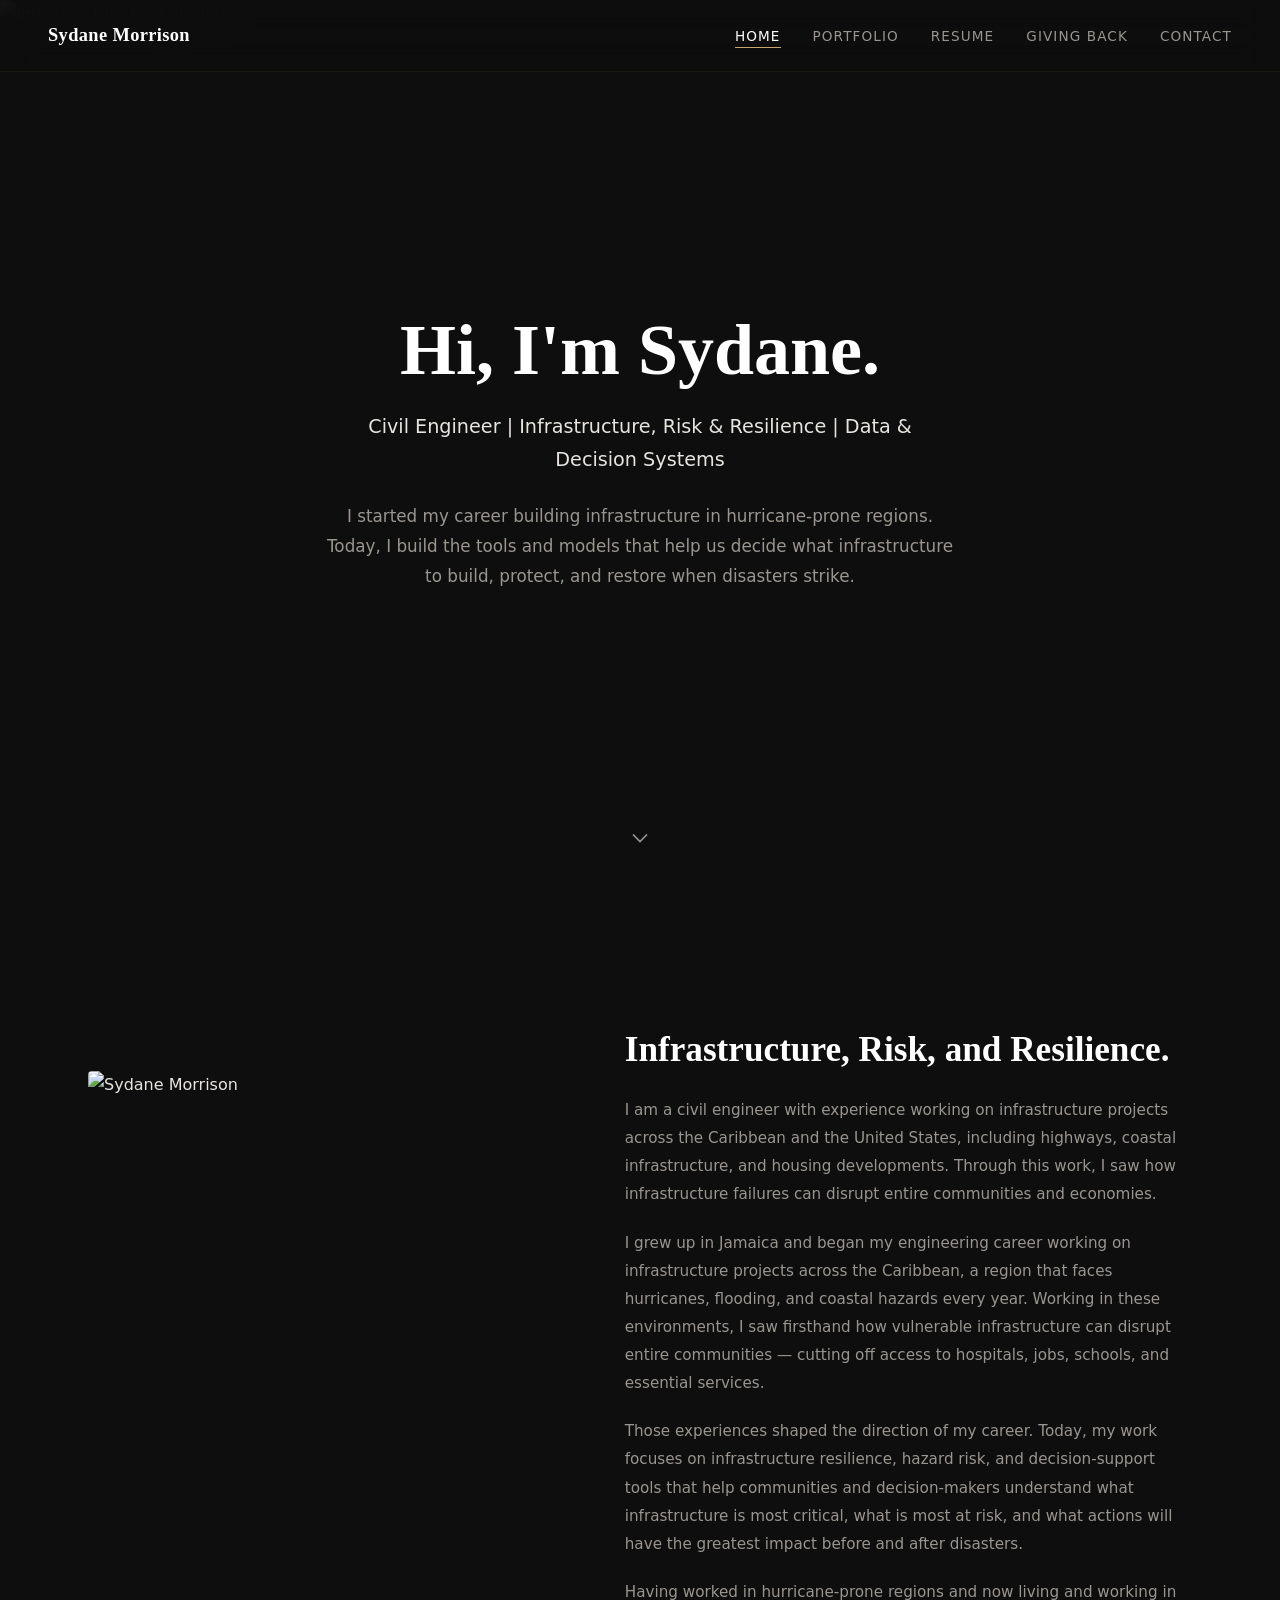
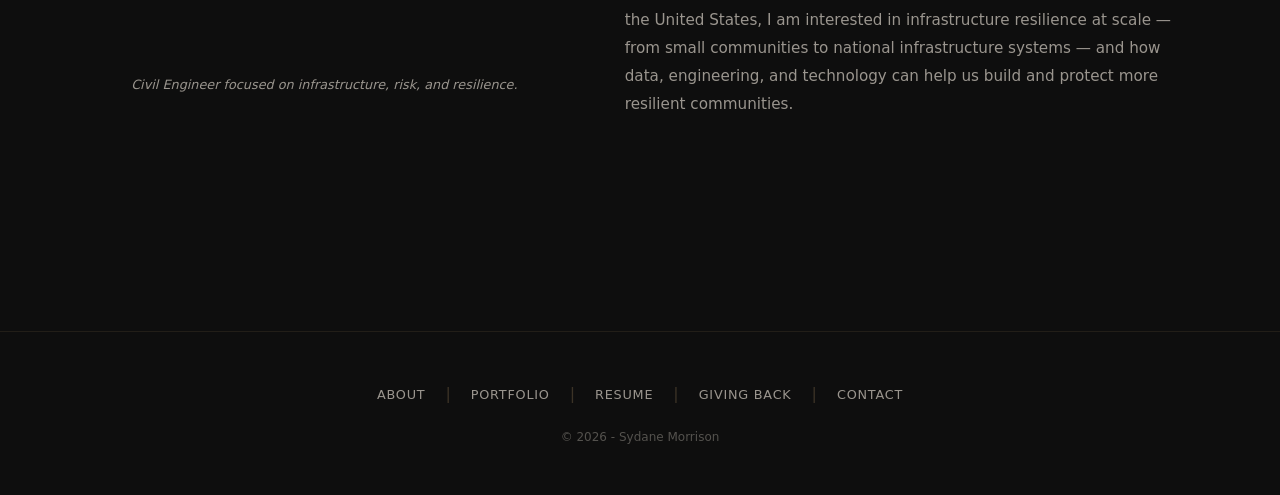
==== commit 44549e18: "Fix HTML encoding issues in index.html" ====
--- a/index.html
+++ b/index.html
@@ -59,7 +59,7 @@
           I am a civil engineer with experience working on infrastructure projects across the Caribbean and the United States, including highways, coastal infrastructure, and housing developments. Through this work, I saw how infrastructure failures can disrupt entire communities and economies.
         </p>
         <p>
-          I grew up in Jamaica and began my engineering career working on infrastructure projects across the Caribbean — a region that faces hurricanes, flooding, and coastal hazards every year. Working in these environments, I saw firsthand how vulnerable infrastructure can disrupt entire communities — cutting off access to hospitals, jobs, schools, and essential services.
+          I grew up in Jamaica and began my engineering career working on infrastructure projects across the Caribbean, a region that faces hurricanes, flooding, and coastal hazards every year. Working in these environments, I saw firsthand how vulnerable infrastructure can disrupt entire communities — cutting off access to hospitals, jobs, schools, and essential services.
         </p>
         <p>
           Those experiences shaped the direction of my career. Today, my work focuses on infrastructure resilience, hazard risk, and decision-support tools that help communities and decision-makers understand what infrastructure is most critical, what is most at risk, and what actions will have the greatest impact before and after disasters.
